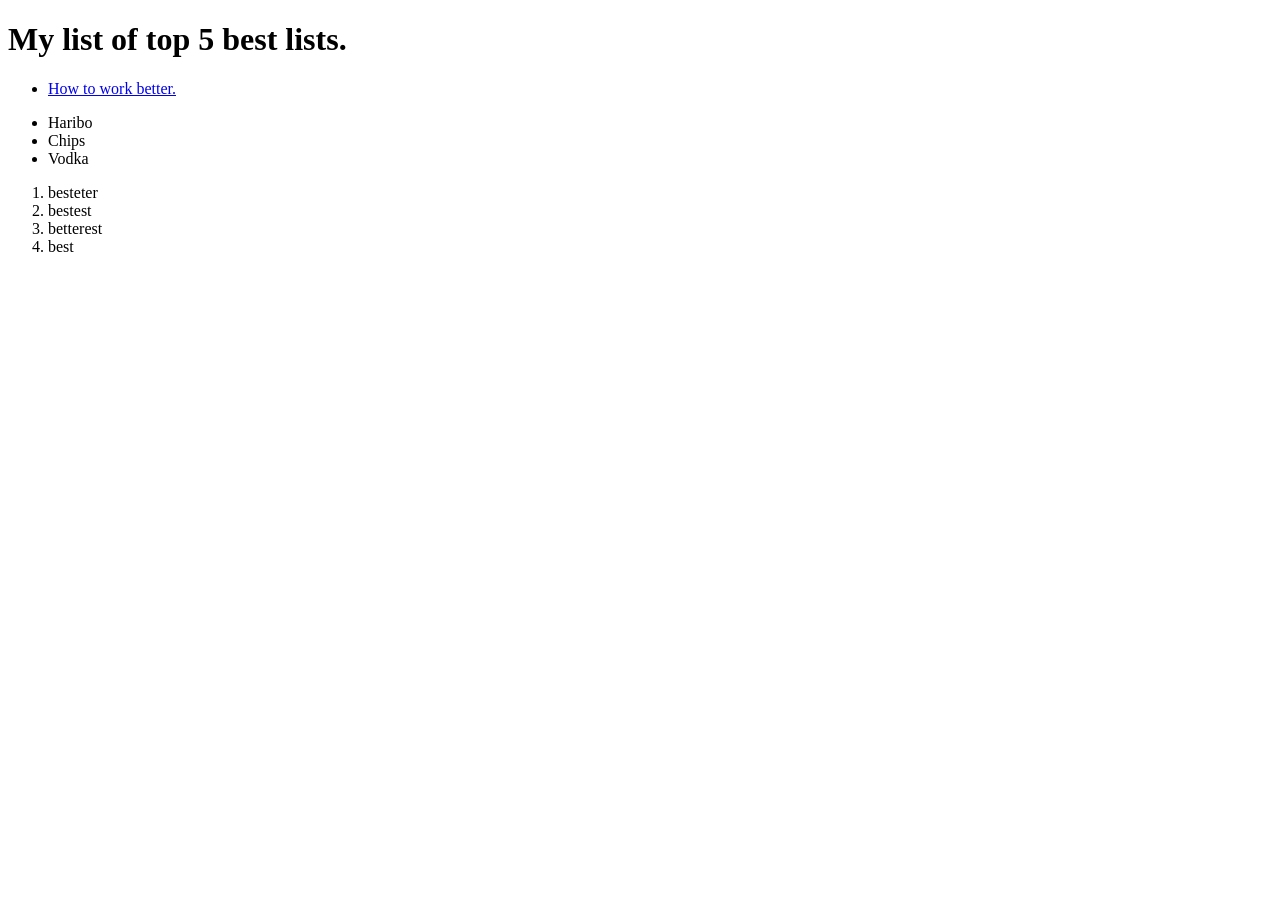
==== index.html @ 99797c68 "version 0" ====
<!DOCTYPE html>
<html lang="en">
<head>
	<meta charset="UTF-8">
	<meta name="viewport" content="width=device-width, initial-scale=1.0">
	<title>My list of top 5 best lists.</title>
</head>
<body>
	<h1>My list of top 5 best lists.</h1>

	<ul>
		<li>
			<a href="how-to-work-better.html">How to work better.</a>
		</li>
	</ul>

	<ul>
		<li>Haribo</li>
		<li>Chips</li>
		<li>Vodka</li>
	</ul>

	<ol>
		<li>besteter</li>
		<li>bestest</li>
		<li>betterest</li>
		<li>best</li>
	</ol>

</body>
</html>
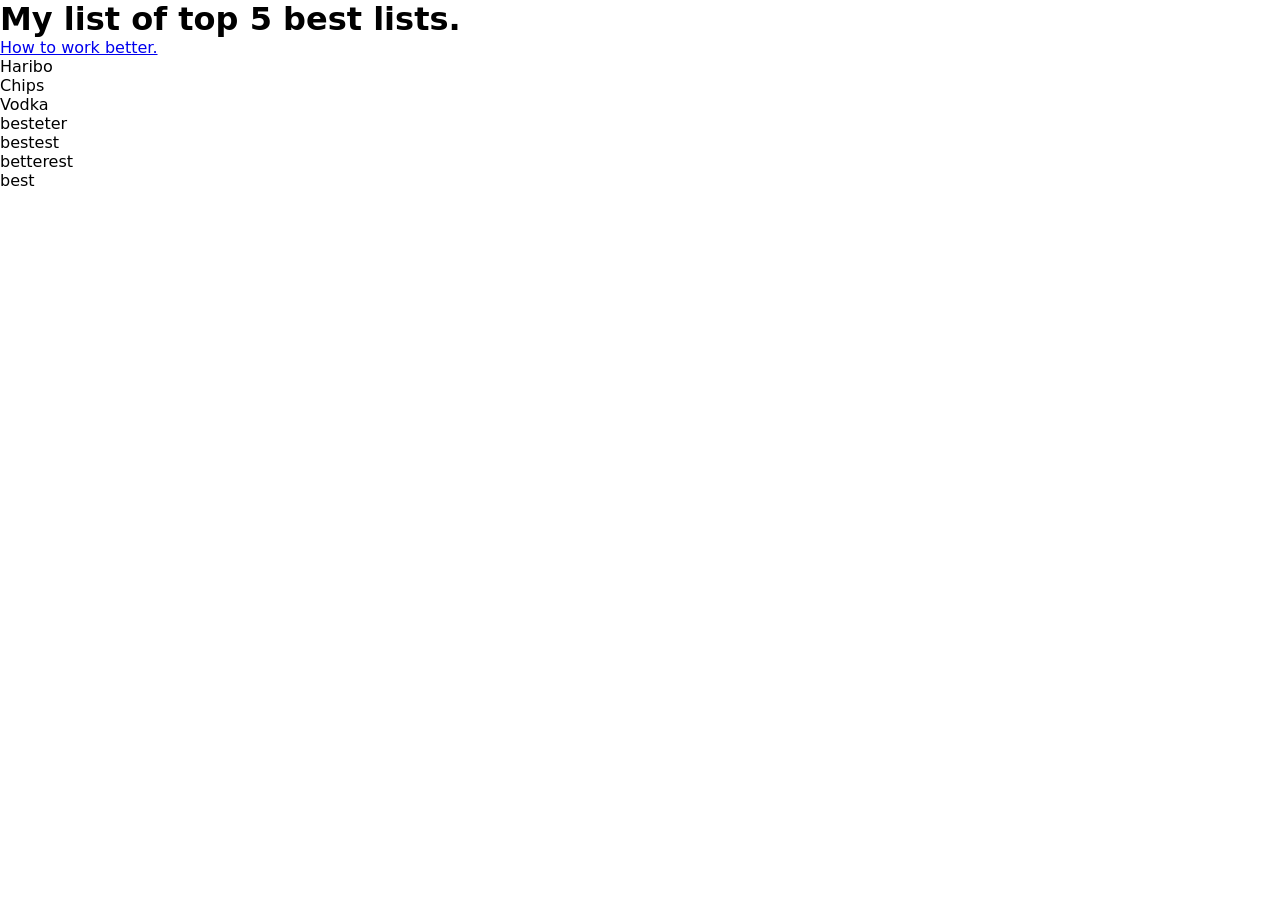
==== commit c6327848: "version2" ====
--- a/index.html
+++ b/index.html
@@ -4,6 +4,7 @@
 	<meta charset="UTF-8">
 	<meta name="viewport" content="width=device-width, initial-scale=1.0">
 	<title>My list of top 5 best lists.</title>
+	<link rel="stylesheet" href="style.css">
 </head>
 <body>
 	<h1>My list of top 5 best lists.</h1>
@@ -28,4 +29,4 @@
 	</ol>
 
 </body>
-</html>+</html>
--- a/style.css
+++ b/style.css
@@ -0,0 +1,10 @@
+*{
+	margin:0;padding:0;
+}
+
+
+/*typo*/
+body{
+	font-family: system-ui;
+}
+
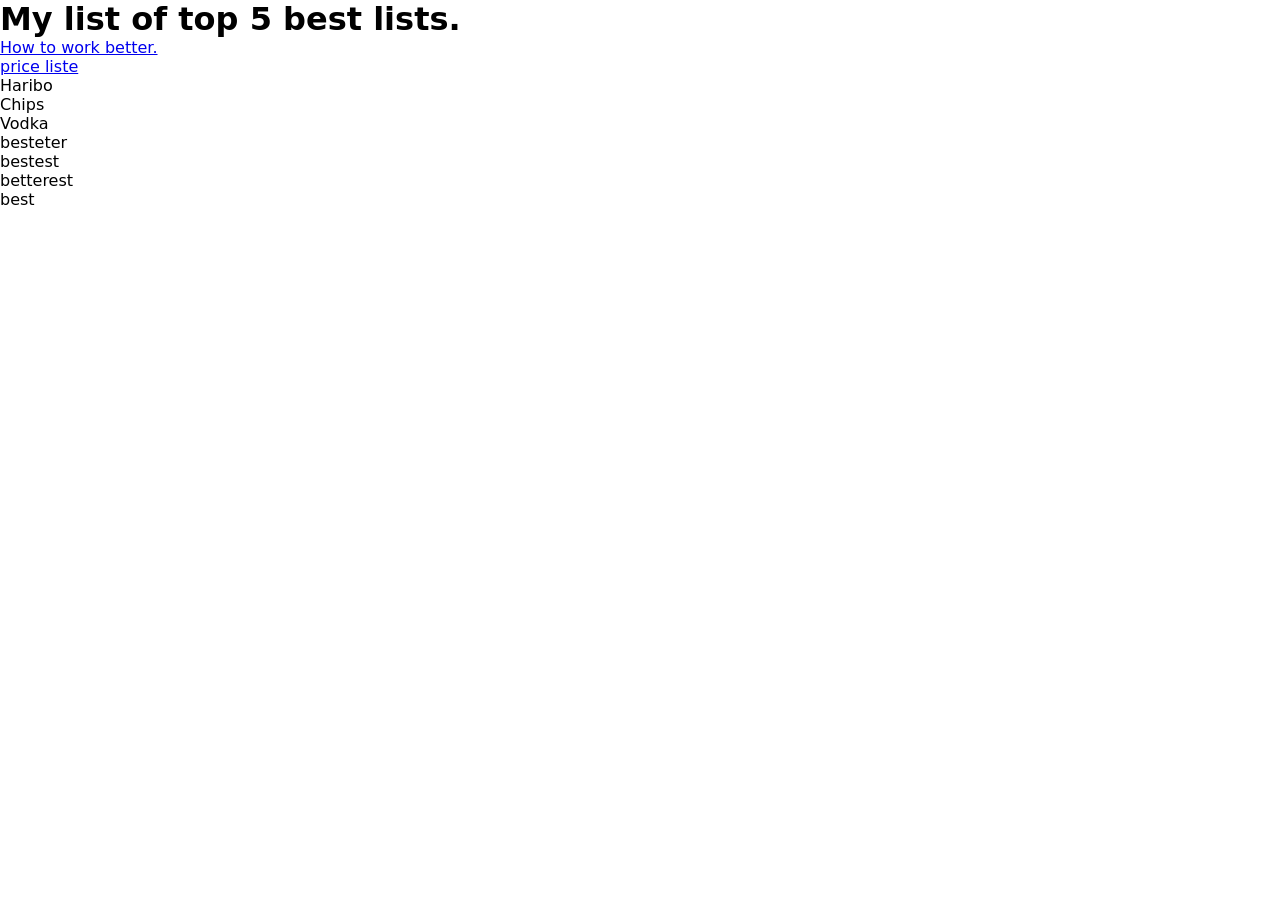
==== commit e5fcdec2: "ldowkd" ====
--- a/index.html
+++ b/index.html
@@ -12,6 +12,10 @@
 	<ul>
 		<li>
 			<a href="how-to-work-better.html">How to work better.</a>
+
+		</li>
+		<li>
+			<a href="price-liste.html">price liste</a>
 		</li>
 	</ul>
 
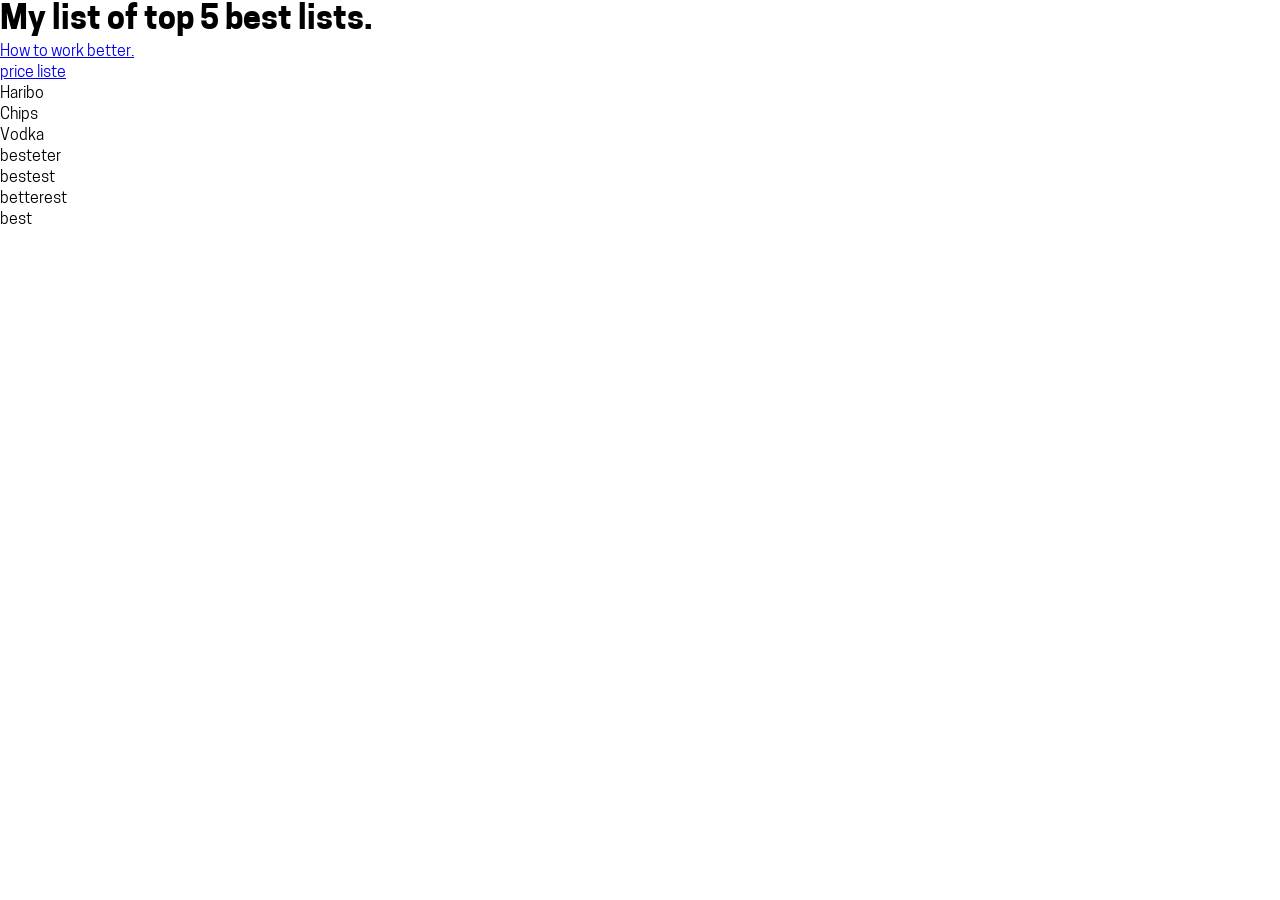
==== commit a6aa7f1b: "comit" ====
--- a/index.html
+++ b/index.html
@@ -5,6 +5,12 @@
 	<meta name="viewport" content="width=device-width, initial-scale=1.0">
 	<title>My list of top 5 best lists.</title>
 	<link rel="stylesheet" href="style.css">
+
+	<link rel="stylesheet" href="cooper-font/cooper-font.css">
+	<style>
+		body{ font-family: "cooper-font", sans-serif;}
+	</style>
+
 </head>
 <body>
 	<h1>My list of top 5 best lists.</h1>
--- a/cooper-font/cooper-font.css
+++ b/cooper-font/cooper-font.css
@@ -0,0 +1,21 @@
+@font-face{ font-family: "cooper-font"; font-weight: 200; font-style: normal; src:url("CooperHewitt-Thin.woff");}
+@font-face{ font-family: "cooper-font"; font-weight: 200; font-style: italic; src:url("CooperHewitt-ThinItalic.woff");}
+
+@font-face{ font-family: "cooper-font"; font-weight: 300; font-style: normal; src:url("CooperHewitt-Light.woff");}
+@font-face{ font-family: "cooper-font"; font-weight: 300; font-style: italic; src:url("CooperHewitt-LightItalic.woff");}
+
+@font-face{ font-family: "cooper-font"; font-weight: 400; font-style: normal; src:url("CooperHewitt-Book.woff");}
+@font-face{ font-family: "cooper-font"; font-weight: 400; font-style: italic; src:url("CooperHewitt-BookItalic.woff");}
+
+@font-face{ font-family: "cooper-font"; font-weight: 500; font-style: normal; src:url("CooperHewitt-Medium.woff");}
+@font-face{ font-family: "cooper-font"; font-weight: 500; font-style: italic; src:url("CooperHewitt-MediumItalic.woff");}
+
+@font-face{ font-family: "cooper-font"; font-weight: 600; font-style: normal; src:url("CooperHewitt-Semibold.woff");}
+@font-face{ font-family: "cooper-font"; font-weight: 600; font-style: italic; src:url("CooperHewitt-SemiboldItalic.woff");}
+
+
+@font-face{ font-family: "cooper-font"; font-weight: 700; font-style: normal; src:url("CooperHewitt-Bold.woff");}
+@font-face{ font-family: "cooper-font"; font-weight: 700; font-style: italic; src:url("CooperHewitt-BoldItalic.woff");}
+
+@font-face{ font-family: "cooper-font"; font-weight: 800; font-style: normal; src:url("CooperHewitt-Heavy.woff");}
+@font-face{ font-family: "cooper-font"; font-weight: 800; font-style: italic; src:url("CooperHewitt-HeavyItalic.woff");}
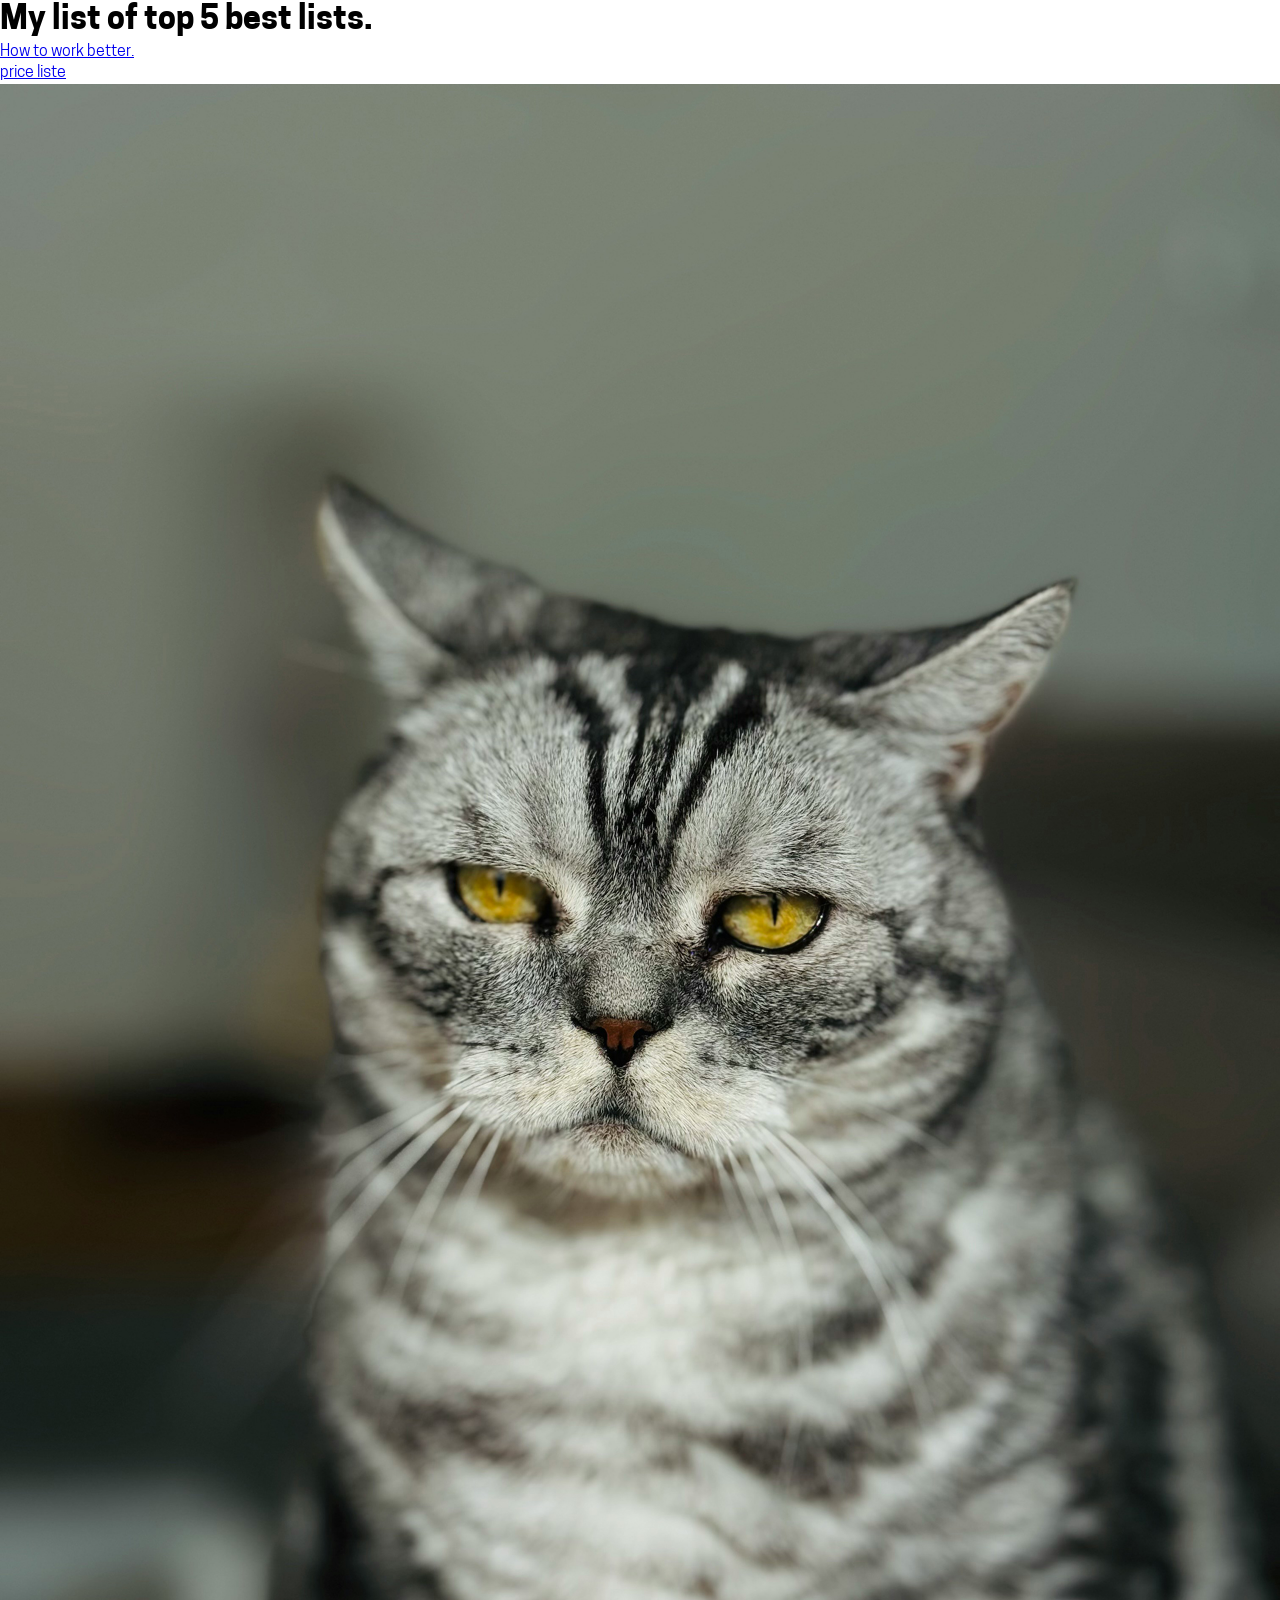
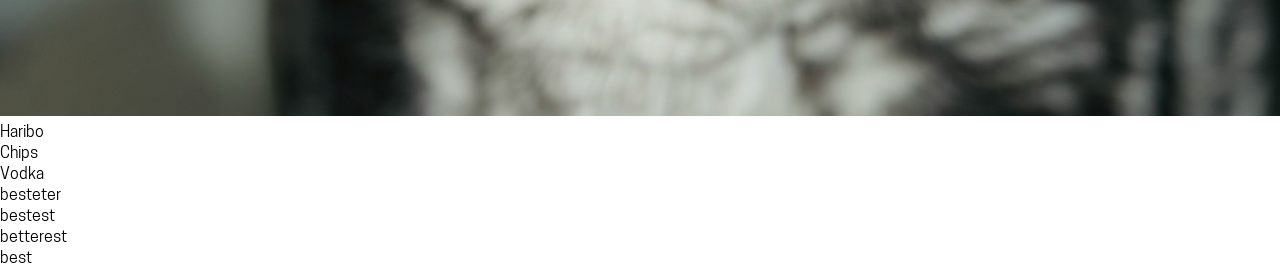
==== commit 424a4c0e: "hdhhs" ====
--- a/index.html
+++ b/index.html
@@ -25,6 +25,9 @@
 		</li>
 	</ul>
 
+	<img src="chat.jpg" alt="">
+
+
 	<ul>
 		<li>Haribo</li>
 		<li>Chips</li>
--- a/style.css
+++ b/style.css
@@ -7,4 +7,22 @@
 body{
 	font-family: system-ui;
 }
+/*images.. remplir le bloc prop.*/
+img{ max-width: 100%;}
 
+
+/* Grid boxes!!!!! YAY */
+.grid-boxes{
+	display: grid;
+	grid-template-columns: 
+		repeat(
+			auto-fill,
+			minmax(
+				min(15rem,100%), 1fr
+			)
+		) 
+	;
+
+	grid-auto-rows: 1fr;
+	gap: 3rem;
+}
